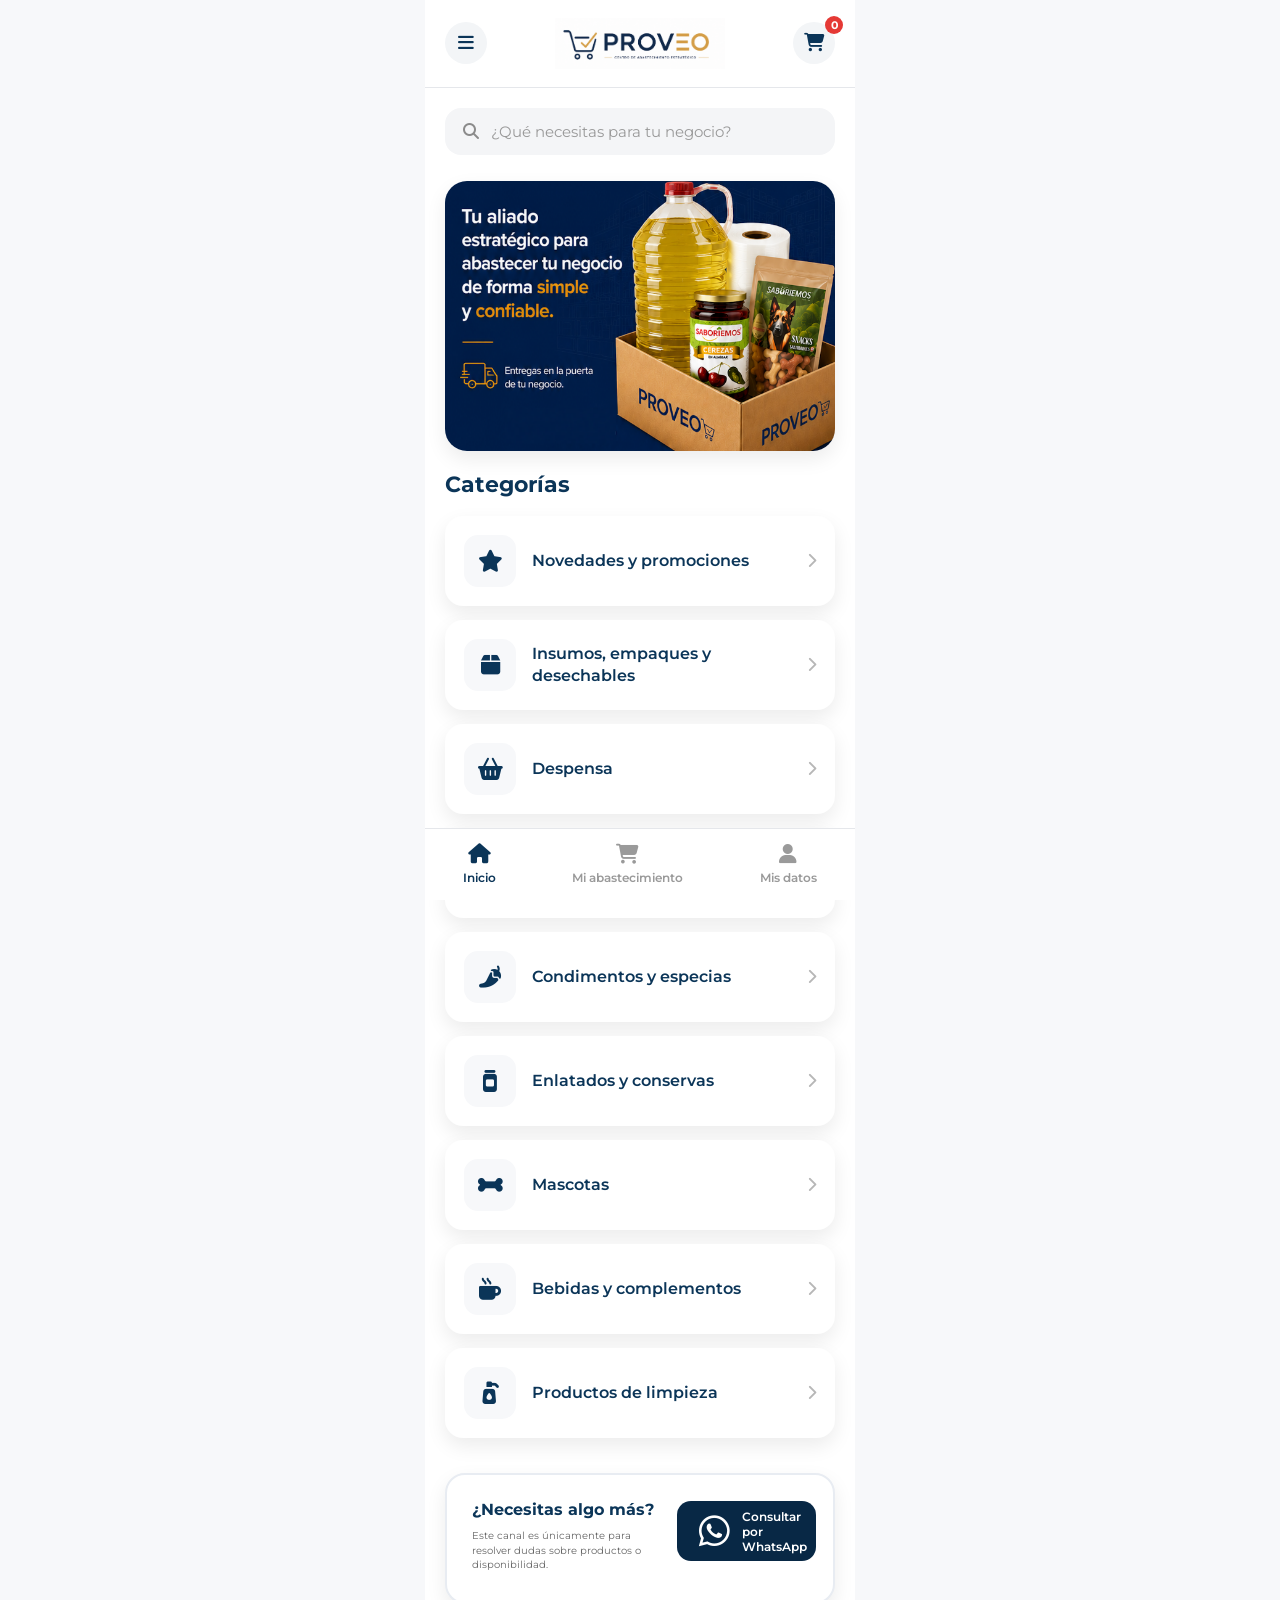
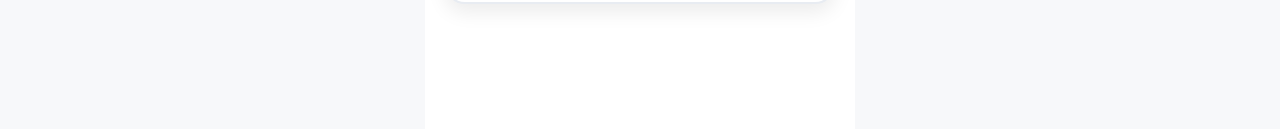
==== index.html @ aa6eebd0 "Update index.html" ====
<!DOCTYPE html>
<html lang="es">

<head>
    <meta charset="UTF-8" />
    <meta name="viewport" content="width=device-width, initial-scale=1.0, maximum-scale=1.0" />

    <title>Proveo | Centro de Abastecimiento Estratégico</title>

    <meta name="description"
        content="Proveo - Centro de Abastecimiento Estratégico para restaurantes, cafeterías, hoteles, panaderías y negocios." />

    <meta name="theme-color" content="#0B3558">

    <link rel="stylesheet" href="css/style.css">

    <!-- Google Fonts -->
    <link rel="preconnect" href="https://fonts.googleapis.com">
    <link rel="preconnect" href="https://fonts.gstatic.com" crossorigin>

    <link href="https://fonts.googleapis.com/css2?family=Montserrat:wght@400;500;600;700;800&display=swap"
        rel="stylesheet">

    <!-- Font Awesome -->
    <link rel="stylesheet"
        href="https://cdnjs.cloudflare.com/ajax/libs/font-awesome/6.6.0/css/all.min.css">

</head>

<body>

<div class="app">

    <!-- ========================= -->
    <!-- HEADER -->
    <!-- ========================= -->

    <header class="header">

        <div class="header-top">

            <button
    class="icon-button"
    id="menu-button"
    type="button">

    <i class="fa-solid fa-bars"></i>

</button>


            <img
                src="assets/logo/logo_proveo.png"
                alt="Proveo"
                class="logo">


            <a
    href="cart.html"
    class="icon-button cart-icon">

    <i class="fa-solid fa-cart-shopping"></i>

    <span
        id="cart-counter"
        class="cart-counter">

        0

    </span>

</a>

        </div>

    </header>



    <!-- ========================= -->
    <!-- BUSCADOR -->
    <!-- ========================= -->

    <section class="search-section">

        <div class="search-box">

            <i class="fa-solid fa-magnifying-glass"></i>

            <input
                type="text"
                placeholder="¿Qué necesitas para tu negocio?"
                id="searchInput">

        </div>

    </section>



    <!-- ========================= -->
    <!-- BANNER -->
    <!-- ========================= -->

    <section class="hero">

       <img
    src="assets/banner/main_banner_proveo.png"
    alt="main_banner_proveo">

    </section>



    <!-- ========================= -->
    <!-- MENSAJE -->
    <!-- ========================= -->

   


    <!-- ========================= -->
    <!-- CATEGORÍAS -->
    <!-- ========================= -->

    <section class="categories">

        <h2>

            Categorías

        </h2>

        <div class="categories-grid">
            <!-- CATEGORÍA -->

<a href="categoria.html?categoria=Novedades y promociones" class="category-card">

    <div class="category-icon">
        <i class="fa-solid fa-star"></i>
    </div>

    <span>Novedades y promociones</span>

    <i class="fa-solid fa-chevron-right"></i>

</a>


<a href="categoria.html?categoria=Insumos, empaques y desechables" class="category-card">

    <div class="category-icon">
        <i class="fa-solid fa-box"></i>
    </div>

    <span>Insumos, empaques y desechables</span>

    <i class="fa-solid fa-chevron-right"></i>

</a>


<a href="categoria.html?categoria=Despensa" class="category-card">

    <div class="category-icon">
        <i class="fa-solid fa-basket-shopping"></i>
    </div>

    <span>Despensa</span>

    <i class="fa-solid fa-chevron-right"></i>

</a>


<a href="categoria.html?categoria=Salsas" class="category-card">

    <div class="category-icon">
        <i class="fa-solid fa-bottle-droplet"></i>
    </div>

    <span>Salsas</span>

    <i class="fa-solid fa-chevron-right"></i>

</a>


<a href="categoria.html?categoria=Condimentos y especias" class="category-card">

    <div class="category-icon">
        <i class="fa-solid fa-pepper-hot"></i>
    </div>

    <span>Condimentos y especias</span>

    <i class="fa-solid fa-chevron-right"></i>

</a>


<a href="categoria.html?categoria=Enlatados y conservas" class="category-card">

    <div class="category-icon">
        <i class="fa-solid fa-jar"></i>
    </div>

    <span>Enlatados y conservas</span>

    <i class="fa-solid fa-chevron-right"></i>

</a>


<a href="categoria.html?categoria=Mascotas" class="category-card">

    <div class="category-icon">
        <i class="fa-solid fa-bone"></i>
    </div>

    <span>Mascotas</span>

    <i class="fa-solid fa-chevron-right"></i>

</a>


<a href="categoria.html?categoria=Bebidas y complementos" class="category-card">

    <div class="category-icon">
        <i class="fa-solid fa-mug-hot"></i>
    </div>

    <span>Bebidas y complementos</span>

    <i class="fa-solid fa-chevron-right"></i>

</a>


<a href="categoria.html?categoria=Productos de limpieza" class="category-card">

    <div class="category-icon">
        <i class="fa-solid fa-pump-soap"></i>
    </div>

    <span>Productos de limpieza</span>

    <i class="fa-solid fa-chevron-right"></i>

</a>

</div>

</section>


  <!-- ========================= -->
<!-- CONTACTO WHATSAPP -->
<!-- ========================= -->

<section class="support">

    <div class="support-card">

        <div class="support-left">

            <div class="support-text">

                <h3>¿Necesitas algo más?</h3>

                <p>Este canal es únicamente para resolver dudas sobre productos o disponibilidad.</p>

            </div>

        </div>

        <div class="support-right">

           <a
    href="https://wa.me/573012754358"
    target="_blank"
    class="support-button">

    <i class="fa-brands fa-whatsapp"></i>

    Consultar por WhatsApp

</a>

            <p class="support-note">

            </p>

        </div>

    </div>

</section>



    <!-- ========================= -->
    <!-- MENÚ INFERIOR -->
    <!-- ========================= -->

    <nav class="bottom-nav">

        <a href="index.html" class="active">

            <i class="fa-solid fa-house"></i>

            <span>Inicio</span>

        </a>


        <a href="cart.html">

            <i class="fa-solid fa-cart-shopping"></i>

            <span>Mi abastecimiento</span>

        </a>


        <a href="account.html">

            <i class="fa-solid fa-user"></i>

            <span>Mis datos</span>

        </a>

    </nav>



</div>

<script src="js/storage.js"></script>
<script src="js/header.js"></script>
<script src="js/catalogo.js"></script>

</body>

</html>
---- css/style.css ----
/* =======================================================
   PROVEO
   Portal de Abastecimiento Estratégico
   style.css
======================================================= */


/* ==========================
   VARIABLES
========================== */

:root{

    --primary:#0B3558;
    --secondary:#D4AF37;
    --background:#F7F8FA;
    --white:#FFFFFF;
    --text:#222222;
    --text-light:#666666;
    --border:#E5E7EB;

    --radius:18px;

    --shadow:0 8px 20px rgba(0,0,0,.08);

}


/* ==========================
   RESET
========================== */

*{

    margin:0;
    padding:0;
    box-sizing:border-box;

}


html{

    scroll-behavior:smooth;

}


body{

    background:var(--background);

    font-family:'Montserrat',sans-serif;

    color:var(--text);

}


/* ==========================
   CONTENEDOR PRINCIPAL
========================== */

.app{

    max-width:430px;

    margin:auto;

    min-height:100vh;

    background:var(--white);

    position:relative;

    padding-bottom:95px;

}


/* ==========================
   LINKS
========================== */

a{

    text-decoration:none;

    color:inherit;

}


/* ==========================
   BOTONES
========================== */

button{

    border:none;

    background:none;

    cursor:pointer;

    font-family:inherit;

}


/* ==========================
   IMÁGENES
========================== */

img{

    width:100%;

    display:block;

}


/* ==========================
   TITULOS
========================== */

h1{

    font-size:28px;

    font-weight:700;

    line-height:1.25;

    color:var(--primary);

}


h2{

    font-size:22px;

    font-weight:700;

    color:var(--primary);

}


p{

    line-height:1.6;

    color:var(--text-light);

}


/* ==========================
   ESPACIADOS
========================== */

section{

    padding-left:20px;

    padding-right:20px;

}

/* =======================================================
   HEADER
======================================================= */

.header{

    background:var(--white);

    position:sticky;

    top:0;

    z-index:999;

    padding-top:18px;

    padding-bottom:18px;

    border-bottom:1px solid var(--border);

}


.header-top{

    display:flex;

    align-items:center;

    justify-content:space-between;

    gap:15px;

    padding:0 20px;

}


.logo{

    width:170px;

    object-fit:contain;

}


.icon-button{

    width:42px;

    height:42px;

    border-radius:50%;

    background:#F3F5F7;

    display:flex;

    align-items:center;

    justify-content:center;

    transition:.25s;

}


.icon-button:hover{

    background:#EAECEF;

}


.icon-button i{

    font-size:18px;

    color:var(--primary);

}

/* ==========================
   CONTADOR DEL CARRITO
========================== */

.cart-icon{

    position: relative;

    display: flex;

    align-items: center;

    justify-content: center;

    text-decoration: none;

    color: inherit;

}

.cart-counter{

    position: absolute;

    top: -6px;

    right: -8px;

    min-width: 18px;

    height: 18px;

    padding: 0 5px;

    border-radius: 999px;

    background: #e53935;

    color: white;

    font-size: 11px;

    font-weight: 700;

    display: flex;

    align-items: center;

    justify-content: center;

    line-height: 18px;

}

/* =======================================================
   BUSCADOR
======================================================= */

.search-section{

    padding-top:20px;

    padding-bottom:18px;

}


.search-box{

    background:#F4F5F7;

    border-radius:16px;

    display:flex;

    align-items:center;

    padding:14px 18px;

    gap:12px;

}


.search-box i{

    color:#8B8B8B;

    font-size:16px;

}


.search-box input{

    flex:1;

    border:none;

    background:none;

    outline:none;

    font-size:15px;

    color:var(--text);

    font-family:inherit;

}


.search-box input::placeholder{

    color:#999;

}
/* =======================================================
   BANNER
======================================================= */

.hero{

    padding-top:8px;
    padding-bottom:10px;

}

.hero img{

    width:100%;
    border-radius:22px;
    overflow:hidden;
    box-shadow:var(--shadow);

}


/* =======================================================
   BIENVENIDA
======================================================= */

.welcome{

    padding-top:18px;
    padding-bottom:28px;

}

.welcome h1{

    font-size:26px;
    font-weight:700;
    line-height:1.25;
    color:var(--primary);
    margin-bottom:12px;

}

.welcome p{

    font-size:15px;
    color:var(--text-light);
    line-height:1.6;

}
/* =======================================================
   CATEGORÍAS
======================================================= */

.categories{

    padding-top:10px;
    padding-bottom:35px;

}

.categories h2{

    margin-bottom:18px;

}

.categories-grid{

    display:flex;
    flex-direction:column;
    gap:14px;

}

.category-card{

    background:var(--white);

    border-radius:18px;

    box-shadow:var(--shadow);

    padding:18px;

    display:flex;

    align-items:center;

    gap:16px;

    transition:.25s;

    border:1px solid transparent;

}

.category-card:hover{

    transform:translateY(-2px);

    border-color:var(--secondary);

}

.category-card:active{

    transform:scale(.98);

}

.category-icon{

    width:52px;

    height:52px;

    border-radius:14px;

    background:#F7F8FA;

    display:flex;

    justify-content:center;

    align-items:center;

    flex-shrink:0;

}

.category-icon i{

    color:var(--primary);

    font-size:22px;

}

.category-card span{

    flex:1;

    font-size:16px;

    font-weight:600;

    color:var(--primary);

    line-height:1.35;

}

.category-card .fa-chevron-right{

    color:#B7B7B7;

    font-size:15px;

}
/* =======================================================
   CONTACTO WHATSAPP
======================================================= */

.support{

    padding-bottom:30px;

}

.support-card{

    background:#FFFFFF;

    border:2px solid #E8ECF2;

    border-radius:20px;

    padding:25px;

    display:grid;

    grid-template-columns:55% 45%;

    gap:20px;

    align-items:center;

    box-shadow:var(--shadow);

}

.support-left{

    display:flex;

    align-items:center;

}

.support-text h3{

    margin:0 0 10px 0;

    font-size:16px;

    font-weight:700;

    color:var(--primary);

    line-height:1.2;

}

.support-text p{

    margin:4px 0;

    font-size:10px;

    color:var(--text-light);

    line-height:1.45;

}

.support-right{

    display:flex;

    flex-direction:column;

    justify-content:center;

    gap:14px;

    margin-right:12px;

}

.support-button{

    background:#082845;

    color:#FFFFFF;

    height:60px;

    border-radius:14px;

    display:flex;

    align-items:center;

    justify-content:flex-start;

    padding:0 22px;

    gap:12px;

    font-size:12px;

    font-weight:600;

    transition:.25s;

}

.support-button:hover{

    background:#0B3558;

}

.support-button i{

    font-size:35px;

    flex-shrink:0;

}

.support-button:hover{

    background:#0B3558;

}

.support-note{

    font-size:14px;

    color:var(--text-light);

    line-height:1.45;

}

@media(max-width:768px){

    .support-card{

        grid-template-columns:1fr;

        gap:18px;

    }

}



/* =======================================================
   BOTÓN WHATSAPP
======================================================= */

.floating-whatsapp{

    position:fixed;

    right:20px;

    bottom:95px;

    width:60px;

    height:60px;

    border-radius:50%;

    background:#25D366;

    color:white;

    display:flex;

    justify-content:center;

    align-items:center;

    font-size:30px;

    box-shadow:0 10px 25px rgba(0,0,0,.20);

    z-index:999;

    transition:.25s;

}

.floating-whatsapp:hover{

    transform:scale(1.08);

}



/* =======================================================
   MENÚ INFERIOR
======================================================= */

.bottom-nav{

    position:fixed;

    bottom:0;

    left:50%;

    transform:translateX(-50%);

    width:100%;

    max-width:430px;

    height:72px;

    background:var(--white);

    border-top:1px solid var(--border);

    display:flex;

    justify-content:space-around;

    align-items:center;

    z-index:1000;

}

.bottom-nav a{

    display:flex;

    flex-direction:column;

    align-items:center;

    gap:6px;

    color:#9A9A9A;

    font-size:12px;

    font-weight:600;

}

.bottom-nav a i{

    font-size:20px;

}

.bottom-nav a.active{

    color:var(--primary);

}



/* =======================================================
   RESPONSIVE
======================================================= */

@media (max-width:430px){

    .app{

        width:100%;

    }

}
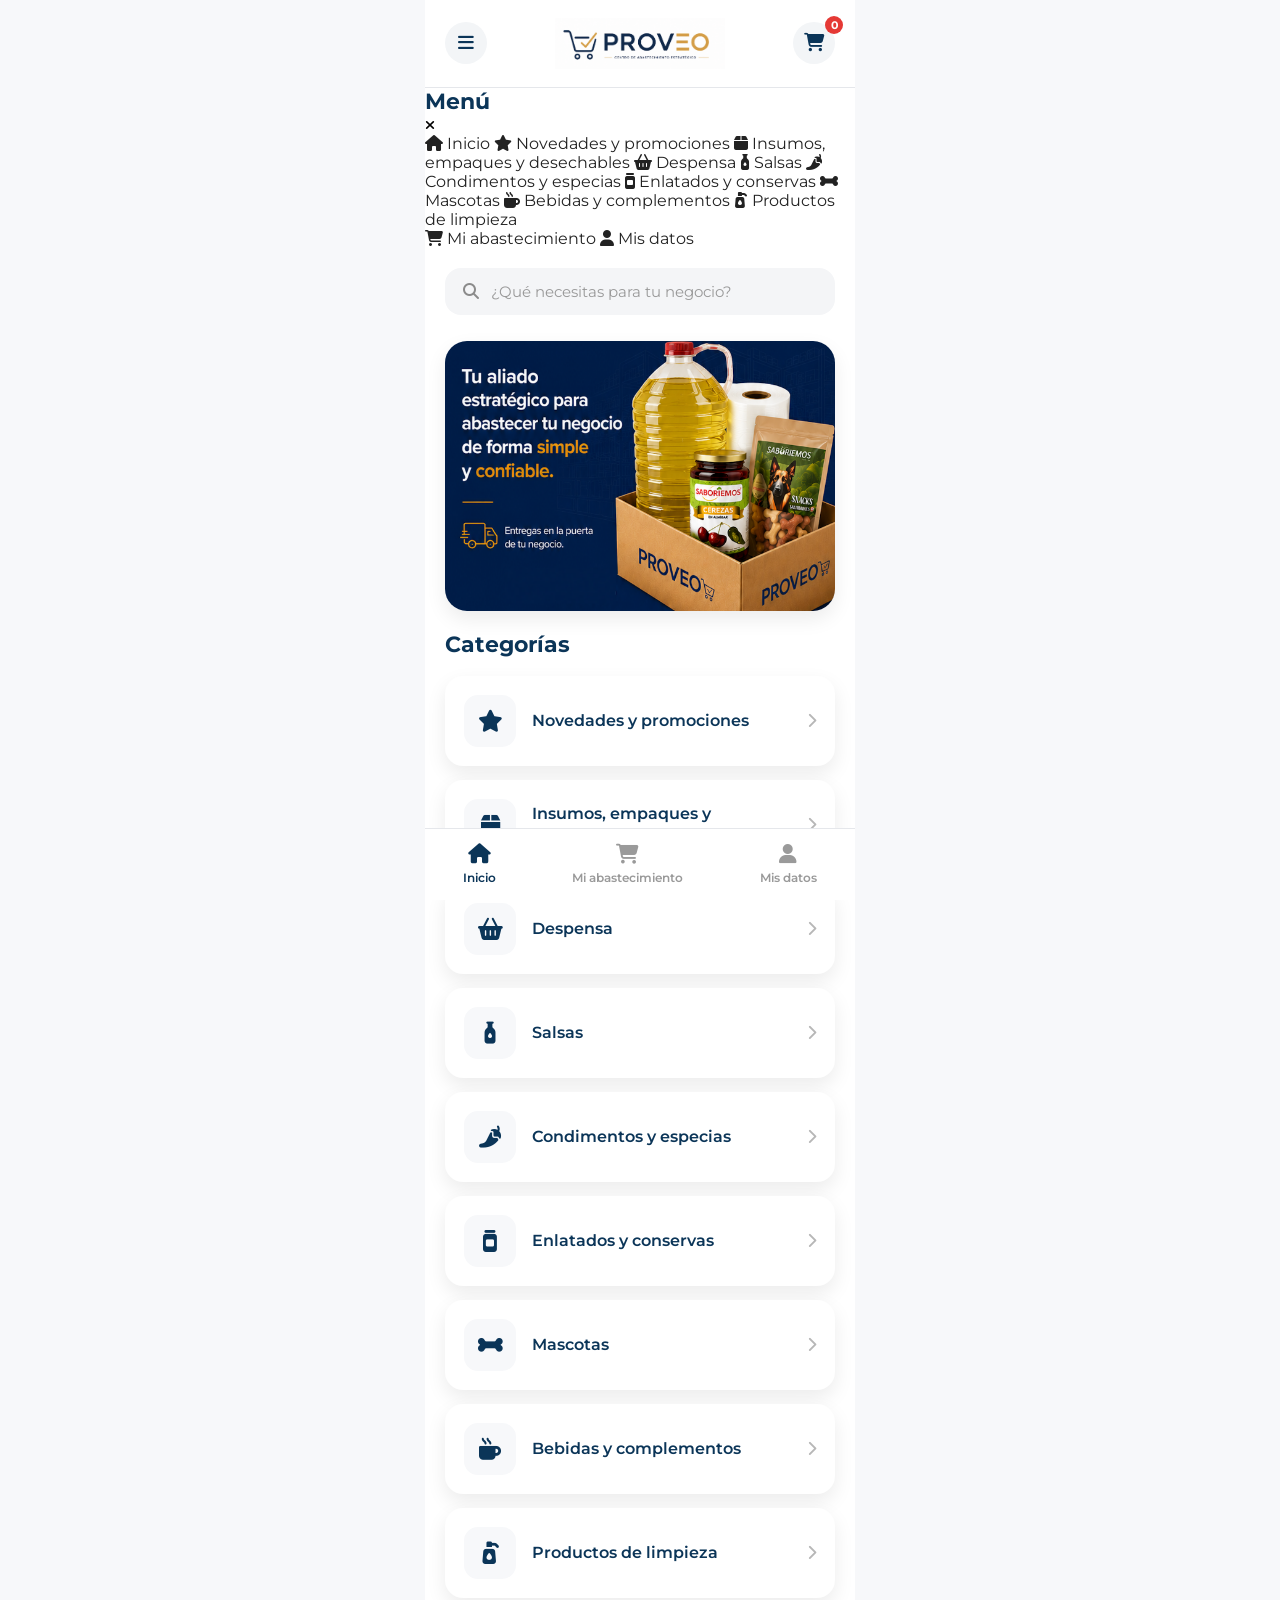
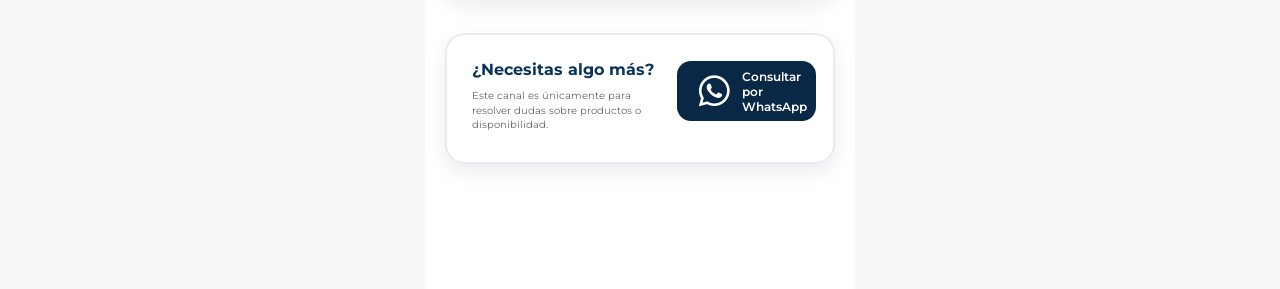
==== commit 0dbfe683: "Update index.html" ====
--- a/index.html
+++ b/index.html
@@ -76,6 +76,180 @@
     </header>
 
 
+    <!-- ========================= -->
+<!-- MENÚ HAMBURGUESA -->
+<!-- ========================= -->
+
+<div
+    class="side-menu"
+    id="side-menu">
+
+    <div class="side-menu-header">
+
+        <h2>
+            Menú
+        </h2>
+
+        <button
+            class="menu-close"
+            id="menu-close"
+            type="button">
+
+            <i class="fa-solid fa-xmark"></i>
+
+        </button>
+
+    </div>
+
+
+    <nav class="side-menu-nav">
+
+        <a href="index.html">
+
+            <i class="fa-solid fa-house"></i>
+
+            <span>
+                Inicio
+            </span>
+
+        </a>
+
+
+        <a href="categoria.html?categoria=Novedades%20y%20promociones">
+
+            <i class="fa-solid fa-star"></i>
+
+            <span>
+                Novedades y promociones
+            </span>
+
+        </a>
+
+
+        <a href="categoria.html?categoria=Insumos%2C%20empaques%20y%20desechables">
+
+            <i class="fa-solid fa-box"></i>
+
+            <span>
+                Insumos, empaques y desechables
+            </span>
+
+        </a>
+
+
+        <a href="categoria.html?categoria=Despensa">
+
+            <i class="fa-solid fa-basket-shopping"></i>
+
+            <span>
+                Despensa
+            </span>
+
+        </a>
+
+
+        <a href="categoria.html?categoria=Salsas">
+
+            <i class="fa-solid fa-bottle-droplet"></i>
+
+            <span>
+                Salsas
+            </span>
+
+        </a>
+
+
+        <a href="categoria.html?categoria=Condimentos%20y%20especias">
+
+            <i class="fa-solid fa-pepper-hot"></i>
+
+            <span>
+                Condimentos y especias
+            </span>
+
+        </a>
+
+
+        <a href="categoria.html?categoria=Enlatados%20y%20conservas">
+
+            <i class="fa-solid fa-jar"></i>
+
+            <span>
+                Enlatados y conservas
+            </span>
+
+        </a>
+
+
+        <a href="categoria.html?categoria=Mascotas">
+
+            <i class="fa-solid fa-bone"></i>
+
+            <span>
+                Mascotas
+            </span>
+
+        </a>
+
+
+        <a href="categoria.html?categoria=Bebidas%20y%20complementos">
+
+            <i class="fa-solid fa-mug-hot"></i>
+
+            <span>
+                Bebidas y complementos
+            </span>
+
+        </a>
+
+
+        <a href="categoria.html?categoria=Productos%20de%20limpieza">
+
+            <i class="fa-solid fa-pump-soap"></i>
+
+            <span>
+                Productos de limpieza
+            </span>
+
+        </a>
+
+
+        <div class="side-menu-divider"></div>
+
+
+        <a href="cart.html">
+
+            <i class="fa-solid fa-cart-shopping"></i>
+
+            <span>
+                Mi abastecimiento
+            </span>
+
+        </a>
+
+
+        <a href="account.html">
+
+            <i class="fa-solid fa-user"></i>
+
+            <span>
+                Mis datos
+            </span>
+
+        </a>
+
+    </nav>
+
+</div>
+
+
+<!-- FONDO DEL MENÚ -->
+
+<div
+    class="menu-overlay"
+    id="menu-overlay">
+</div>
+
 
     <!-- ========================= -->
     <!-- BUSCADOR -->
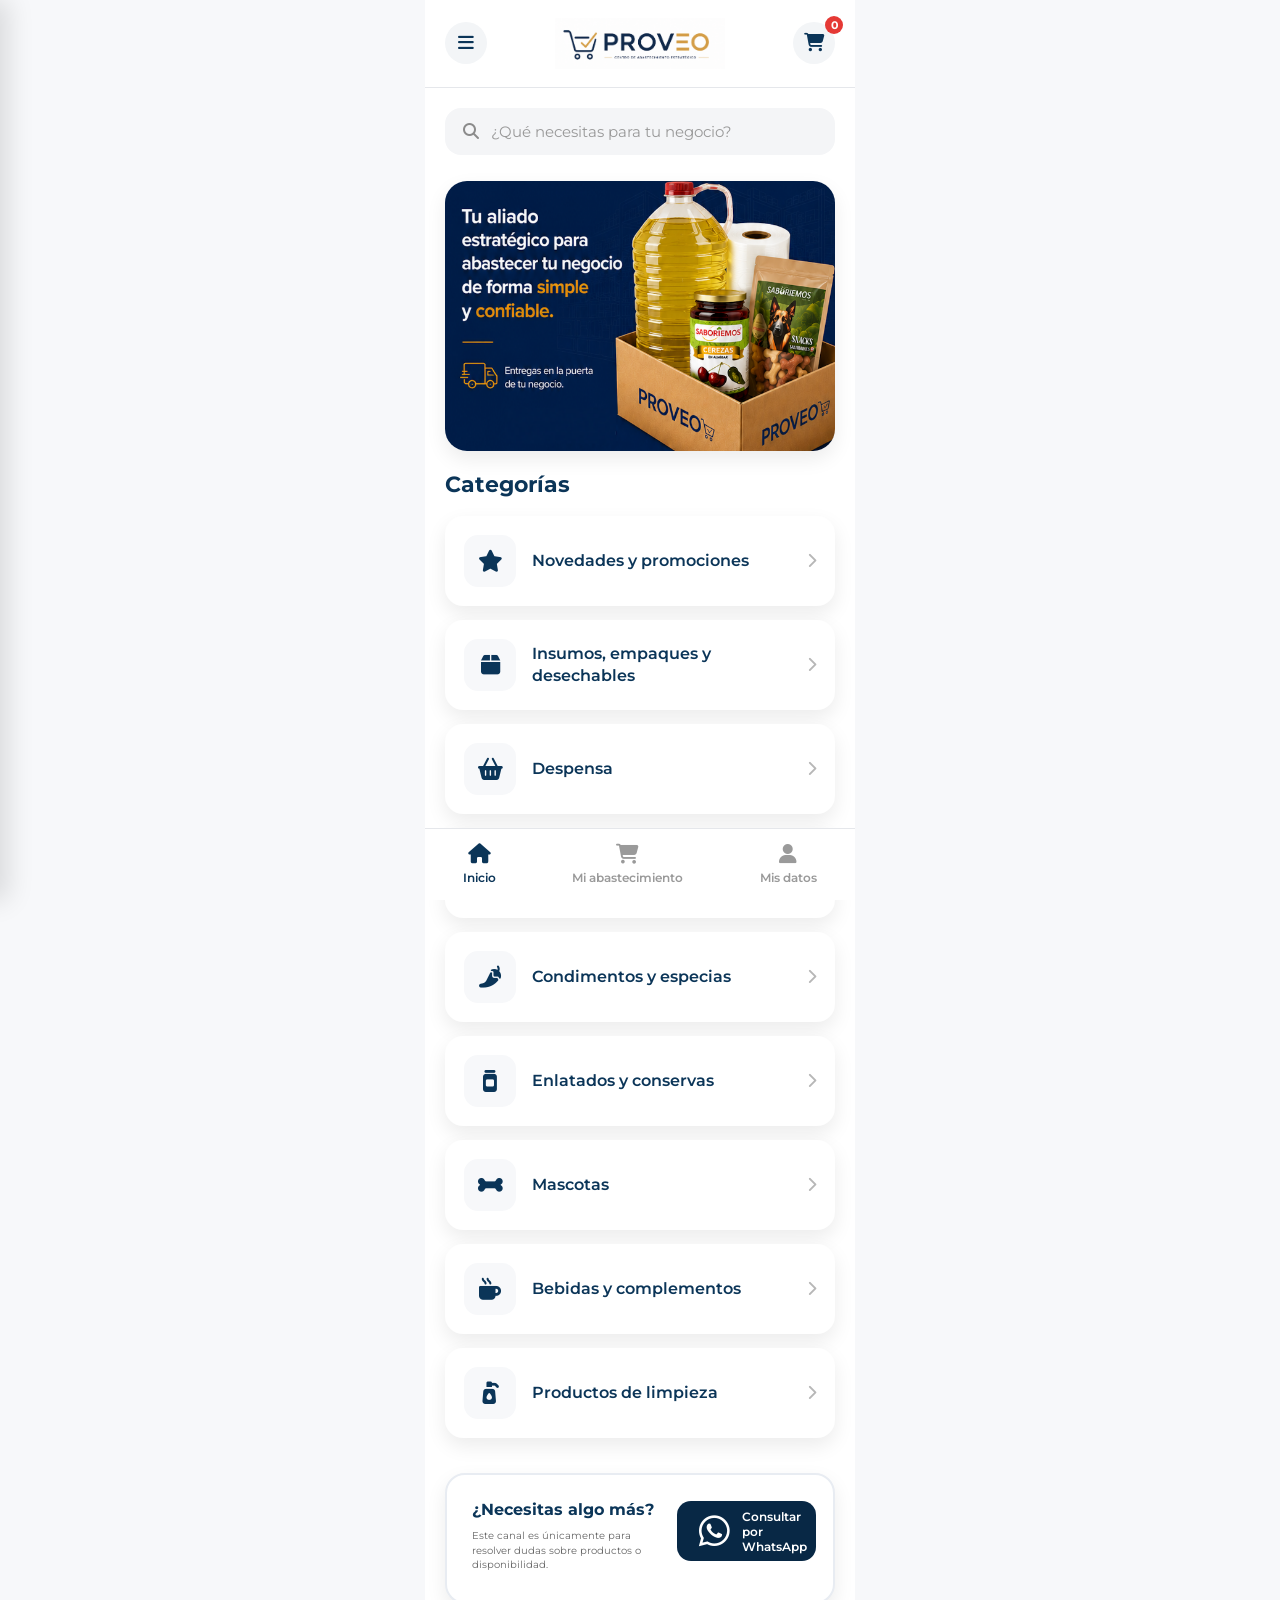
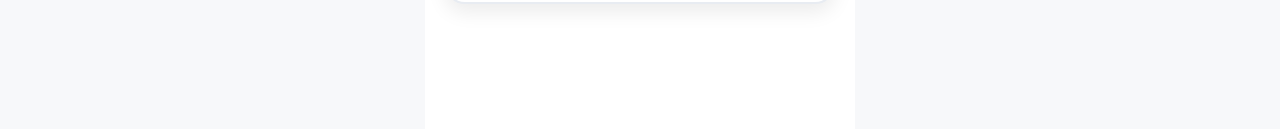
==== commit 252954f9: "Update index.html" ====
--- a/index.html
+++ b/index.html
@@ -5,7 +5,6 @@
     <meta charset="UTF-8" />
     <meta name="viewport" content="width=device-width, initial-scale=1.0, maximum-scale=1.0" />
 
-    <title>Proveo | Centro de Abastecimiento Estratégico</title>
 
     <meta name="description"
         content="Proveo - Centro de Abastecimiento Estratégico para restaurantes, cafeterías, hoteles, panaderías y negocios." />
@@ -252,23 +251,31 @@
 
 
     <!-- ========================= -->
-    <!-- BUSCADOR -->
-    <!-- ========================= -->
-
-    <section class="search-section">
-
-        <div class="search-box">
-
-            <i class="fa-solid fa-magnifying-glass"></i>
-
-            <input
-                type="text"
-                placeholder="¿Qué necesitas para tu negocio?"
-                id="searchInput">
-
-        </div>
-
-    </section>
+<!-- BUSCADOR -->
+<!-- ========================= -->
+
+<section class="search-section">
+
+    <div class="search-box">
+
+        <i class="fa-solid fa-magnifying-glass"></i>
+
+        <input
+            type="text"
+            placeholder="¿Qué necesitas para tu negocio?"
+            id="searchInput"
+            autocomplete="off">
+
+    </div>
+
+
+    <div
+        id="search-results"
+        class="search-results">
+
+    </div>
+
+</section>
 
 
 
--- a/css/style.css
+++ b/css/style.css
@@ -806,3 +806,217 @@
     }
 
 }
+
+/* =======================================================
+   MENÚ HAMBURGUESA
+======================================================= */
+
+.side-menu{
+
+    position:fixed;
+
+    top:0;
+
+    left:0;
+
+    width:300px;
+
+    max-width:85%;
+
+    height:100vh;
+
+    background:#FFFFFF;
+
+    z-index:1000;
+
+    transform:translateX(-100%);
+
+    transition:transform .3s ease;
+
+    box-shadow:8px 0 25px rgba(0,0,0,.12);
+
+    overflow-y:auto;
+
+}
+
+
+/* =======================================================
+   MENÚ ABIERTO
+======================================================= */
+
+.side-menu.active{
+
+    transform:translateX(0);
+
+}
+
+
+/* =======================================================
+   CABECERA DEL MENÚ
+======================================================= */
+
+.side-menu-header{
+
+    display:flex;
+
+    align-items:center;
+
+    justify-content:space-between;
+
+    padding:22px 20px;
+
+    border-bottom:1px solid #E8ECF2;
+
+}
+
+.side-menu-header h2{
+
+    margin:0;
+
+    font-size:20px;
+
+    color:var(--primary);
+
+}
+
+.menu-close{
+
+    width:40px;
+
+    height:40px;
+
+    border:none;
+
+    border-radius:10px;
+
+    background:#F4F6F8;
+
+    color:var(--primary);
+
+    font-size:18px;
+
+    cursor:pointer;
+
+}
+
+
+/* =======================================================
+   ENLACES
+======================================================= */
+
+.side-menu-nav{
+
+    display:flex;
+
+    flex-direction:column;
+
+    padding:10px 12px 30px;
+
+}
+
+.side-menu-nav a{
+
+    display:flex;
+
+    align-items:center;
+
+    gap:14px;
+
+    padding:14px 12px;
+
+    border-radius:10px;
+
+    color:#333333;
+
+    text-decoration:none;
+
+    font-size:14px;
+
+    font-weight:500;
+
+    transition:.2s;
+
+}
+
+.side-menu-nav a:hover{
+
+    background:#F4F6F8;
+
+    color:var(--primary);
+
+}
+
+.side-menu-nav a i{
+
+    width:22px;
+
+    text-align:center;
+
+    color:var(--primary);
+
+    font-size:16px;
+
+}
+
+.side-menu-nav a span{
+
+    flex:1;
+
+}
+
+
+/* =======================================================
+   SEPARADOR
+======================================================= */
+
+.side-menu-divider{
+
+    height:1px;
+
+    background:#E8ECF2;
+
+    margin:10px 12px;
+
+}
+
+
+/* =======================================================
+   FONDO OSCURO
+======================================================= */
+
+.menu-overlay{
+
+    position:fixed;
+
+    inset:0;
+
+    background:rgba(0,0,0,.4);
+
+    z-index:999;
+
+    opacity:0;
+
+    visibility:hidden;
+
+    transition:.3s;
+
+}
+
+.menu-overlay.active{
+
+    opacity:1;
+
+    visibility:visible;
+
+}
+
+
+/* =======================================================
+   EVITAR SCROLL CON MENÚ ABIERTO
+======================================================= */
+
+body.menu-open{
+
+    overflow:hidden;
+
+}
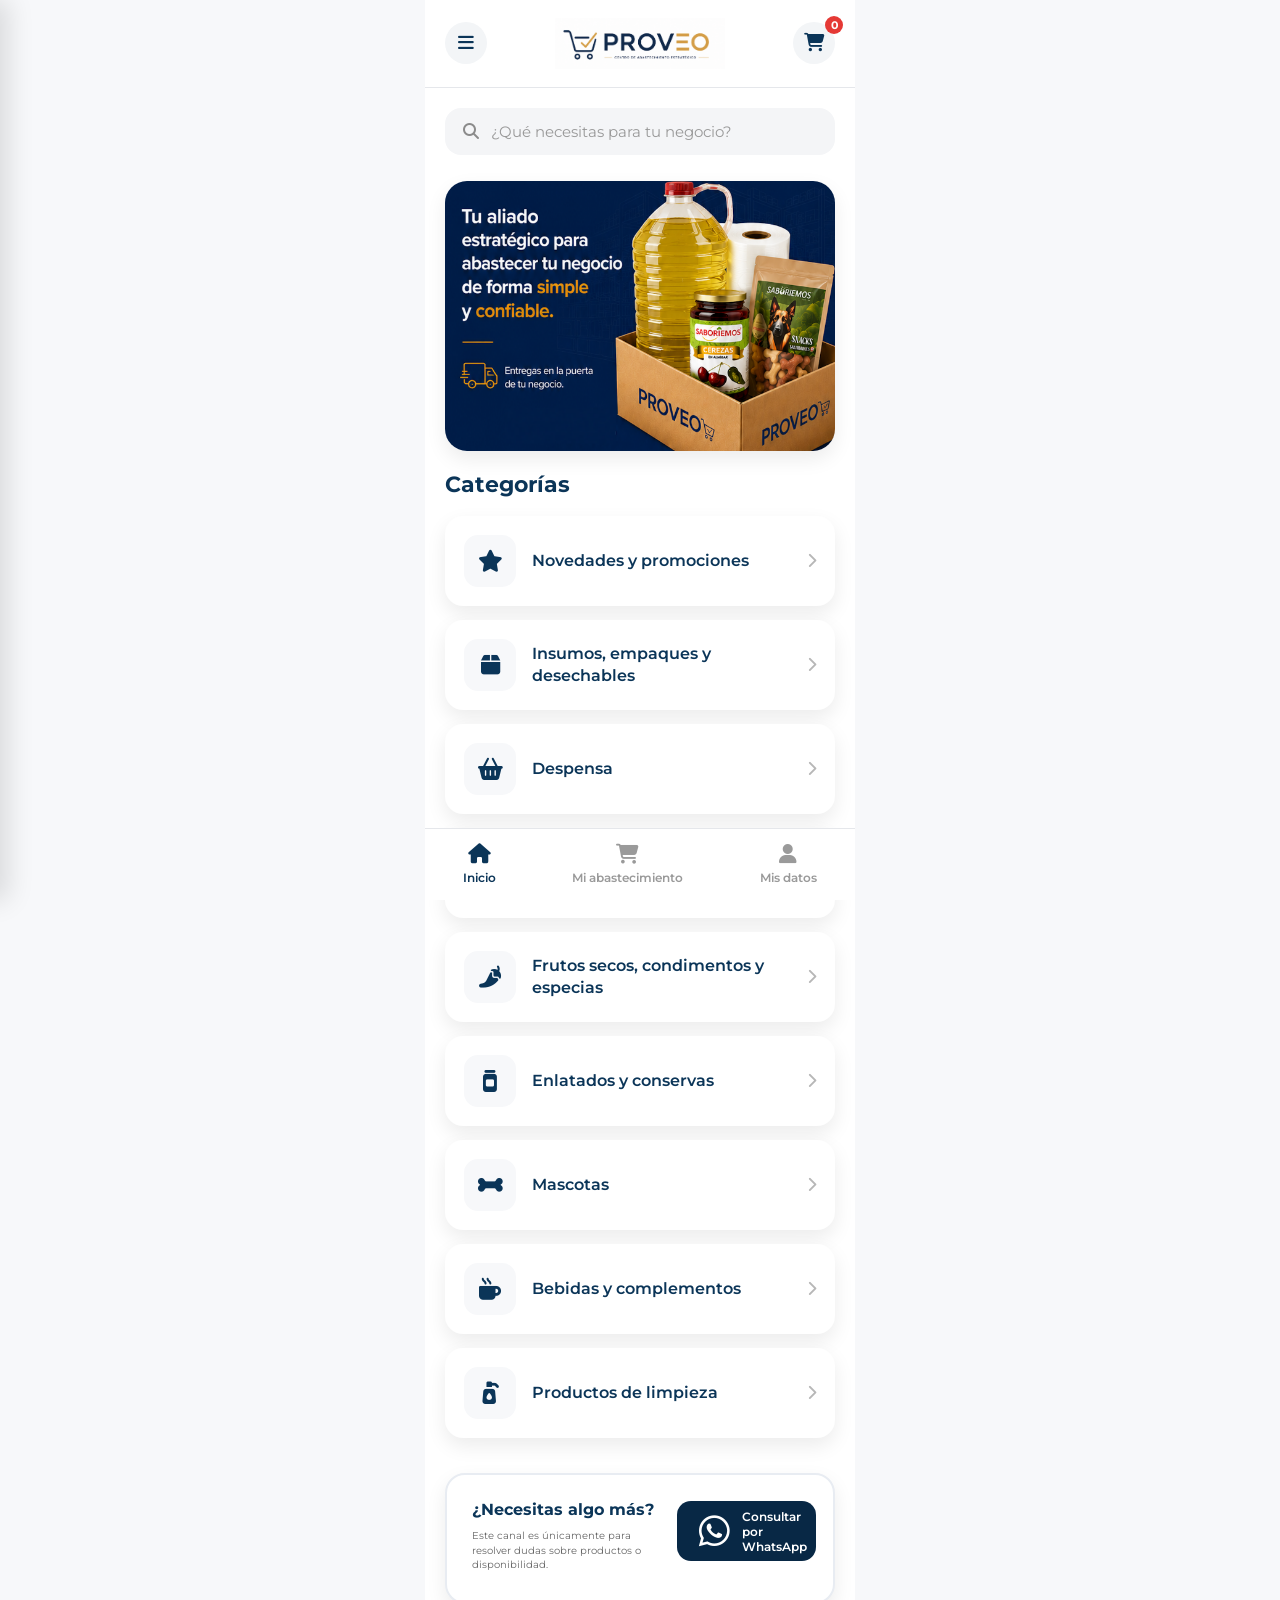
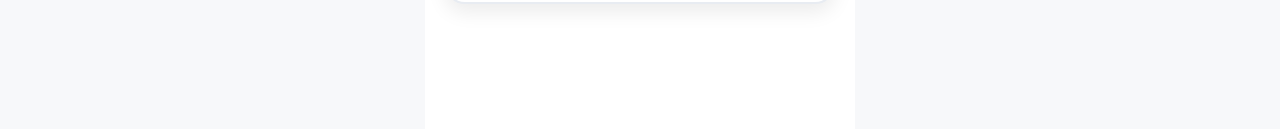
==== commit eb4ab914: "Update index.html" ====
--- a/index.html
+++ b/index.html
@@ -163,7 +163,7 @@
             <i class="fa-solid fa-pepper-hot"></i>
 
             <span>
-                Condimentos y especias
+                Frutos secos, condimentos y especias
             </span>
 
         </a>
@@ -367,13 +367,13 @@
 </a>
 
 
-<a href="categoria.html?categoria=Condimentos y especias" class="category-card">
+<a href="categoria.html?categoria=Frutos secos, condimentos y especias" class="category-card">
 
     <div class="category-icon">
         <i class="fa-solid fa-pepper-hot"></i>
     </div>
 
-    <span>Condimentos y especias</span>
+    <span>Frutos secos, condimentos y especias</span>
 
     <i class="fa-solid fa-chevron-right"></i>
 
@@ -459,7 +459,7 @@
         <div class="support-right">
 
            <a
-    href="https://wa.me/573012754358"
+    href="https://wa.me/573239445016"
     target="_blank"
     class="support-button">
 
@@ -522,6 +522,8 @@
 <script src="js/storage.js"></script>
 <script src="js/header.js"></script>
 <script src="js/catalogo.js"></script>
+<script src="js/cart.js"></script>
+<script src="js/buscador.js"></script>
 
 </body>
 
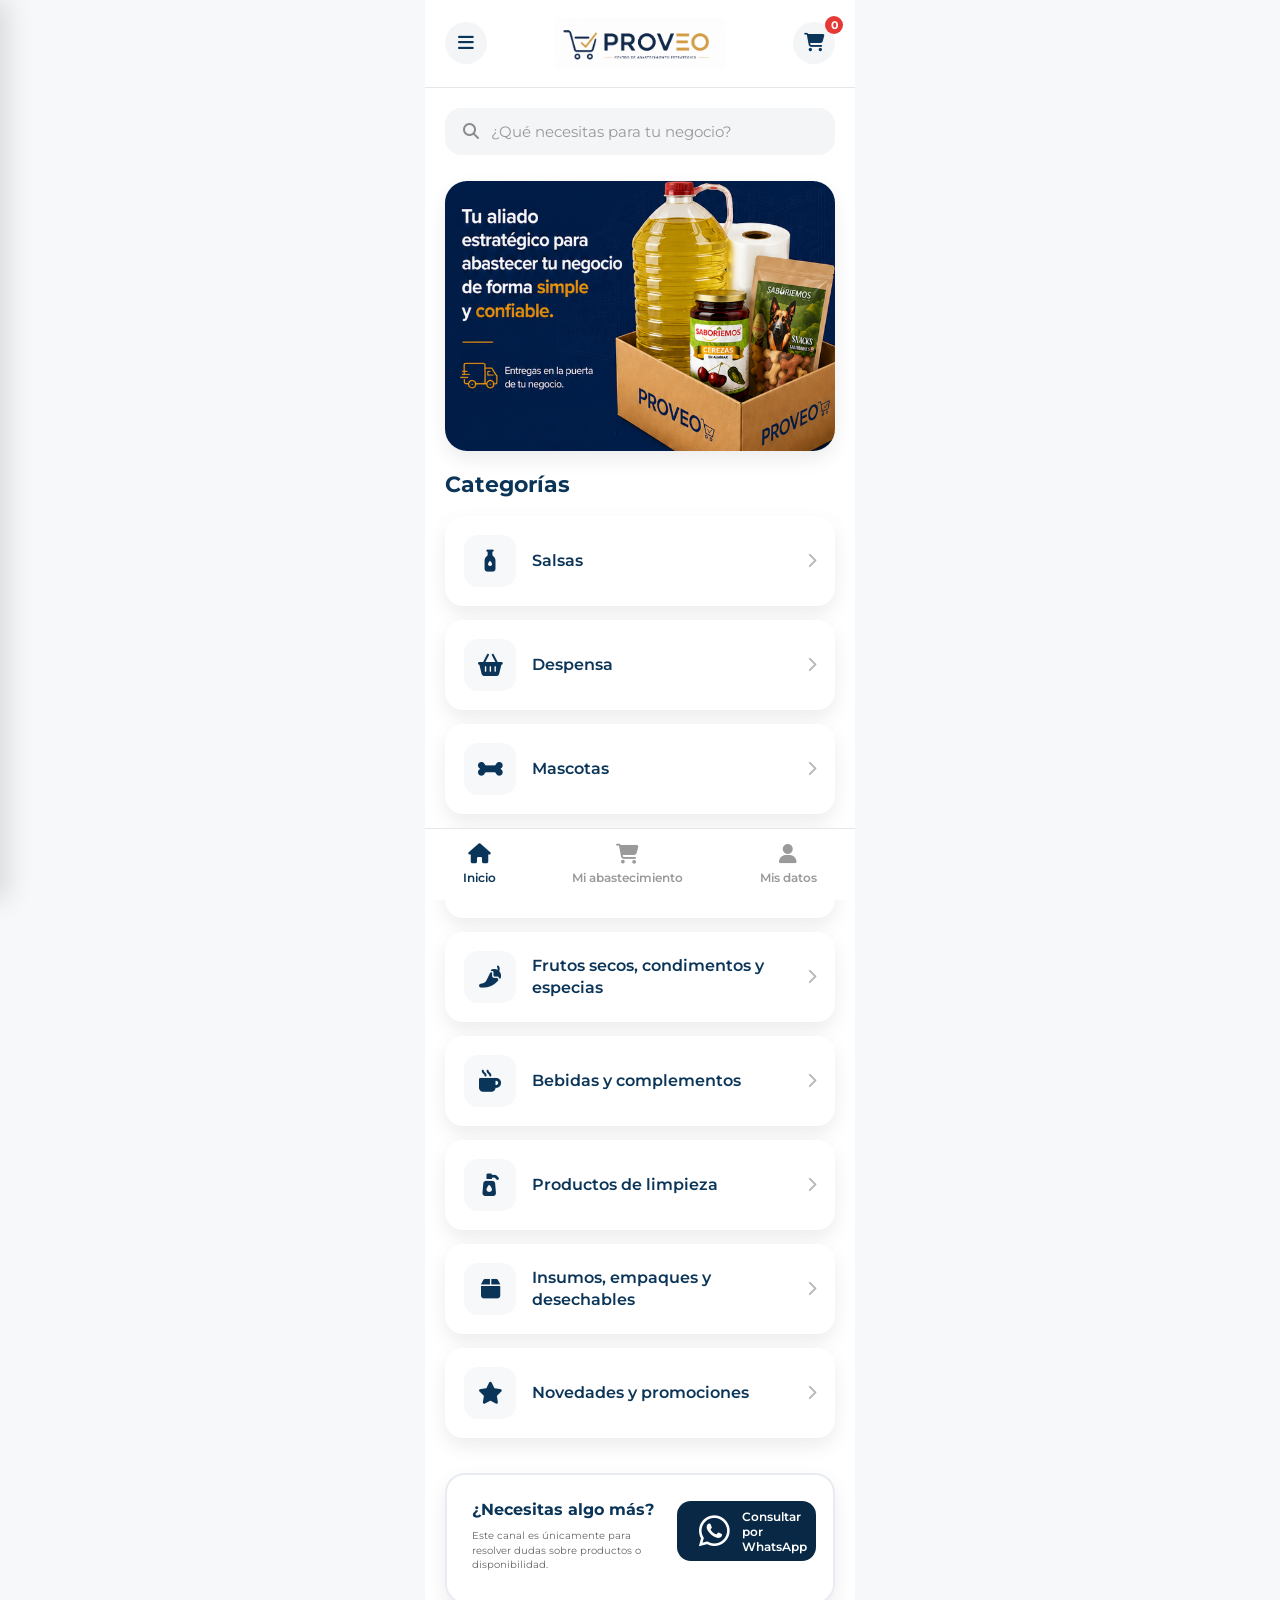
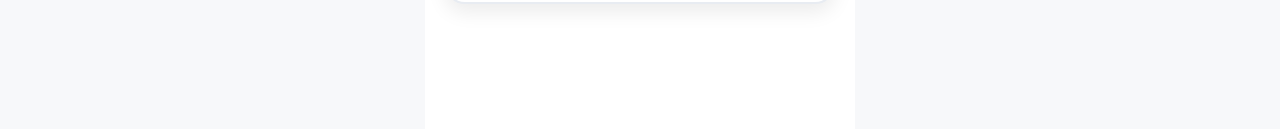
==== commit 31301702: "Update index.html" ====
--- a/index.html
+++ b/index.html
@@ -2,34 +2,54 @@
 <html lang="es">
 
 <head>
-    <meta charset="UTF-8" />
-    <meta name="viewport" content="width=device-width, initial-scale=1.0, maximum-scale=1.0" />
-
-
-    <meta name="description"
-        content="Proveo - Centro de Abastecimiento Estratégico para restaurantes, cafeterías, hoteles, panaderías y negocios." />
-
-    <meta name="theme-color" content="#0B3558">
-
-    <link rel="stylesheet" href="css/style.css">
+
+    <meta charset="UTF-8">
+
+    <meta
+        name="viewport"
+        content="width=device-width, initial-scale=1.0, maximum-scale=1.0">
+
+    <meta
+        name="description"
+        content="Proveo - Centro de Abastecimiento Estratégico para restaurantes, cafeterías, hoteles, panaderías y negocios.">
+
+    <meta
+        name="theme-color"
+        content="#0B3558">
+
+    <link
+        rel="stylesheet"
+        href="css/style.css">
 
     <!-- Google Fonts -->
-    <link rel="preconnect" href="https://fonts.googleapis.com">
-    <link rel="preconnect" href="https://fonts.gstatic.com" crossorigin>
-
-    <link href="https://fonts.googleapis.com/css2?family=Montserrat:wght@400;500;600;700;800&display=swap"
+
+    <link
+        rel="preconnect"
+        href="https://fonts.googleapis.com">
+
+    <link
+        rel="preconnect"
+        href="https://fonts.gstatic.com"
+        crossorigin>
+
+    <link
+        href="https://fonts.googleapis.com/css2?family=Montserrat:wght@400;500;600;700;800&display=swap"
         rel="stylesheet">
 
     <!-- Font Awesome -->
-    <link rel="stylesheet"
+
+    <link
+        rel="stylesheet"
         href="https://cdnjs.cloudflare.com/ajax/libs/font-awesome/6.6.0/css/all.min.css">
 
 </head>
 
+
 <body>
 
 <div class="app">
 
+
     <!-- ========================= -->
     <!-- HEADER -->
     <!-- ========================= -->
@@ -39,13 +59,13 @@
         <div class="header-top">
 
             <button
-    class="icon-button"
-    id="menu-button"
-    type="button">
-
-    <i class="fa-solid fa-bars"></i>
-
-</button>
+                class="icon-button"
+                id="menu-button"
+                type="button">
+
+                <i class="fa-solid fa-bars"></i>
+
+            </button>
 
 
             <img
@@ -55,20 +75,20 @@
 
 
             <a
-    href="cart.html"
-    class="icon-button cart-icon">
-
-    <i class="fa-solid fa-cart-shopping"></i>
-
-    <span
-        id="cart-counter"
-        class="cart-counter">
-
-        0
-
-    </span>
-
-</a>
+                href="cart.html"
+                class="icon-button cart-icon">
+
+                <i class="fa-solid fa-cart-shopping"></i>
+
+                <span
+                    id="cart-counter"
+                    class="cart-counter">
+
+                    0
+
+                </span>
+
+            </a>
 
         </div>
 
@@ -76,34 +96,524 @@
 
 
     <!-- ========================= -->
-<!-- MENÚ HAMBURGUESA -->
-<!-- ========================= -->
-
-<div
-    class="side-menu"
-    id="side-menu">
-
-    <div class="side-menu-header">
+    <!-- MENÚ HAMBURGUESA -->
+    <!-- ========================= -->
+
+    <div
+        class="side-menu"
+        id="side-menu">
+
+        <div class="side-menu-header">
+
+            <h2>
+                Menú
+            </h2>
+
+            <button
+                class="menu-close"
+                id="menu-close"
+                type="button">
+
+                <i class="fa-solid fa-xmark"></i>
+
+            </button>
+
+        </div>
+
+
+        <nav class="side-menu-nav">
+
+
+            <!-- INICIO -->
+
+            <a href="index.html">
+
+                <i class="fa-solid fa-house"></i>
+
+                <span>
+                    Inicio
+                </span>
+
+            </a>
+
+
+            <!-- ========================== -->
+            <!-- CATEGORÍAS -->
+            <!-- ========================== -->
+
+
+            <!-- 1. SALSAS -->
+
+            <a href="categoria.html?categoria=Salsas">
+
+                <i class="fa-solid fa-bottle-droplet"></i>
+
+                <span>
+                    Salsas
+                </span>
+
+            </a>
+
+
+            <!-- 2. DESPENSA -->
+
+            <a href="categoria.html?categoria=Despensa">
+
+                <i class="fa-solid fa-basket-shopping"></i>
+
+                <span>
+                    Despensa
+                </span>
+
+            </a>
+
+
+            <!-- 3. MASCOTAS -->
+
+            <a href="categoria.html?categoria=Mascotas">
+
+                <i class="fa-solid fa-bone"></i>
+
+                <span>
+                    Mascotas
+                </span>
+
+            </a>
+
+
+            <!-- 4. ENLATADOS Y CONSERVAS -->
+
+            <a href="categoria.html?categoria=Enlatados%20y%20conservas">
+
+                <i class="fa-solid fa-jar"></i>
+
+                <span>
+                    Enlatados y conservas
+                </span>
+
+            </a>
+
+
+            <!-- 5. FRUTOS SECOS, CONDIMENTOS Y ESPECIAS -->
+
+            <a href="categoria.html?categoria=Frutos%20secos%2C%20condimentos%20y%20especias">
+
+                <i class="fa-solid fa-pepper-hot"></i>
+
+                <span>
+                    Frutos secos, condimentos y especias
+                </span>
+
+            </a>
+
+
+            <!-- 6. BEBIDAS Y COMPLEMENTOS -->
+
+            <a href="categoria.html?categoria=Bebidas%20y%20complementos">
+
+                <i class="fa-solid fa-mug-hot"></i>
+
+                <span>
+                    Bebidas y complementos
+                </span>
+
+            </a>
+
+
+            <!-- 7. PRODUCTOS DE LIMPIEZA -->
+
+            <a href="categoria.html?categoria=Productos%20de%20limpieza">
+
+                <i class="fa-solid fa-pump-soap"></i>
+
+                <span>
+                    Productos de limpieza
+                </span>
+
+            </a>
+
+
+            <!-- 8. INSUMOS, EMPAQUES Y DESECHABLES -->
+
+            <a href="categoria.html?categoria=Insumos%2C%20empaques%20y%20desechables">
+
+                <i class="fa-solid fa-box"></i>
+
+                <span>
+                    Insumos, empaques y desechables
+                </span>
+
+            </a>
+
+
+            <!-- 9. NOVEDADES Y PROMOCIONES -->
+
+            <a href="categoria.html?categoria=Novedades%20y%20promociones">
+
+                <i class="fa-solid fa-star"></i>
+
+                <span>
+                    Novedades y promociones
+                </span>
+
+            </a>
+
+
+            <!-- ========================== -->
+            <!-- SEPARADOR -->
+            <!-- ========================== -->
+
+            <div class="side-menu-divider"></div>
+
+
+            <!-- MI ABASTECIMIENTO -->
+
+            <a href="cart.html">
+
+                <i class="fa-solid fa-cart-shopping"></i>
+
+                <span>
+                    Mi abastecimiento
+                </span>
+
+            </a>
+
+
+            <!-- MIS DATOS -->
+
+            <a href="account.html">
+
+                <i class="fa-solid fa-user"></i>
+
+                <span>
+                    Mis datos
+                </span>
+
+            </a>
+
+        </nav>
+
+    </div>
+
+
+    <!-- ========================= -->
+    <!-- FONDO DEL MENÚ -->
+    <!-- ========================= -->
+
+    <div
+        class="menu-overlay"
+        id="menu-overlay">
+    </div>
+
+
+    <!-- ========================= -->
+    <!-- BUSCADOR -->
+    <!-- ========================= -->
+
+    <section class="search-section">
+
+        <div class="search-box">
+
+            <i class="fa-solid fa-magnifying-glass"></i>
+
+            <input
+                type="text"
+                placeholder="¿Qué necesitas para tu negocio?"
+                id="searchInput"
+                autocomplete="off">
+
+        </div>
+
+
+        <div
+            id="search-results"
+            class="search-results">
+
+        </div>
+
+    </section>
+
+
+    <!-- ========================= -->
+    <!-- BANNER -->
+    <!-- ========================= -->
+
+    <section class="hero">
+
+        <img
+            src="assets/banner/main_banner_proveo.png"
+            alt="main_banner_proveo">
+
+    </section>
+
+
+    <!-- ========================= -->
+    <!-- CATEGORÍAS -->
+    <!-- ========================= -->
+
+    <section class="categories">
 
         <h2>
-            Menú
+            Categorías
         </h2>
 
-        <button
-            class="menu-close"
-            id="menu-close"
-            type="button">
-
-            <i class="fa-solid fa-xmark"></i>
-
-        </button>
-
-    </div>
-
-
-    <nav class="side-menu-nav">
-
-        <a href="index.html">
+
+        <div class="categories-grid">
+
+
+            <!-- 1. SALSAS -->
+
+            <a
+                href="categoria.html?categoria=Salsas"
+                class="category-card">
+
+                <div class="category-icon">
+
+                    <i class="fa-solid fa-bottle-droplet"></i>
+
+                </div>
+
+                <span>
+                    Salsas
+                </span>
+
+                <i class="fa-solid fa-chevron-right"></i>
+
+            </a>
+
+
+            <!-- 2. DESPENSA -->
+
+            <a
+                href="categoria.html?categoria=Despensa"
+                class="category-card">
+
+                <div class="category-icon">
+
+                    <i class="fa-solid fa-basket-shopping"></i>
+
+                </div>
+
+                <span>
+                    Despensa
+                </span>
+
+                <i class="fa-solid fa-chevron-right"></i>
+
+            </a>
+
+
+            <!-- 3. MASCOTAS -->
+
+            <a
+                href="categoria.html?categoria=Mascotas"
+                class="category-card">
+
+                <div class="category-icon">
+
+                    <i class="fa-solid fa-bone"></i>
+
+                </div>
+
+                <span>
+                    Mascotas
+                </span>
+
+                <i class="fa-solid fa-chevron-right"></i>
+
+            </a>
+
+
+            <!-- 4. ENLATADOS Y CONSERVAS -->
+
+            <a
+                href="categoria.html?categoria=Enlatados%20y%20conservas"
+                class="category-card">
+
+                <div class="category-icon">
+
+                    <i class="fa-solid fa-jar"></i>
+
+                </div>
+
+                <span>
+                    Enlatados y conservas
+                </span>
+
+                <i class="fa-solid fa-chevron-right"></i>
+
+            </a>
+
+
+            <!-- 5. FRUTOS SECOS, CONDIMENTOS Y ESPECIAS -->
+
+            <a
+                href="categoria.html?categoria=Frutos%20secos%2C%20condimentos%20y%20especias"
+                class="category-card">
+
+                <div class="category-icon">
+
+                    <i class="fa-solid fa-pepper-hot"></i>
+
+                </div>
+
+                <span>
+                    Frutos secos, condimentos y especias
+                </span>
+
+                <i class="fa-solid fa-chevron-right"></i>
+
+            </a>
+
+
+            <!-- 6. BEBIDAS Y COMPLEMENTOS -->
+
+            <a
+                href="categoria.html?categoria=Bebidas%20y%20complementos"
+                class="category-card">
+
+                <div class="category-icon">
+
+                    <i class="fa-solid fa-mug-hot"></i>
+
+                </div>
+
+                <span>
+                    Bebidas y complementos
+                </span>
+
+                <i class="fa-solid fa-chevron-right"></i>
+
+            </a>
+
+
+            <!-- 7. PRODUCTOS DE LIMPIEZA -->
+
+            <a
+                href="categoria.html?categoria=Productos%20de%20limpieza"
+                class="category-card">
+
+                <div class="category-icon">
+
+                    <i class="fa-solid fa-pump-soap"></i>
+
+                </div>
+
+                <span>
+                    Productos de limpieza
+                </span>
+
+                <i class="fa-solid fa-chevron-right"></i>
+
+            </a>
+
+
+            <!-- 8. INSUMOS, EMPAQUES Y DESECHABLES -->
+
+            <a
+                href="categoria.html?categoria=Insumos%2C%20empaques%20y%20desechables"
+                class="category-card">
+
+                <div class="category-icon">
+
+                    <i class="fa-solid fa-box"></i>
+
+                </div>
+
+                <span>
+                    Insumos, empaques y desechables
+                </span>
+
+                <i class="fa-solid fa-chevron-right"></i>
+
+            </a>
+
+
+            <!-- 9. NOVEDADES Y PROMOCIONES -->
+
+            <a
+                href="categoria.html?categoria=Novedades%20y%20promociones"
+                class="category-card">
+
+                <div class="category-icon">
+
+                    <i class="fa-solid fa-star"></i>
+
+                </div>
+
+                <span>
+                    Novedades y promociones
+                </span>
+
+                <i class="fa-solid fa-chevron-right"></i>
+
+            </a>
+
+        </div>
+
+    </section>
+
+
+    <!-- ========================= -->
+    <!-- CONTACTO WHATSAPP -->
+    <!-- ========================= -->
+
+    <section class="support">
+
+        <div class="support-card">
+
+            <div class="support-left">
+
+                <div class="support-text">
+
+                    <h3>
+                        ¿Necesitas algo más?
+                    </h3>
+
+                    <p>
+                        Este canal es únicamente para resolver dudas sobre productos o disponibilidad.
+                    </p>
+
+                </div>
+
+            </div>
+
+
+            <div class="support-right">
+
+                <a
+                    href="https://wa.me/573239445016"
+                    target="_blank"
+                    class="support-button">
+
+                    <i class="fa-brands fa-whatsapp"></i>
+
+                    Consultar por WhatsApp
+
+                </a>
+
+
+                <p class="support-note">
+
+                </p>
+
+            </div>
+
+        </div>
+
+    </section>
+
+
+    <!-- ========================= -->
+    <!-- MENÚ INFERIOR -->
+    <!-- ========================= -->
+
+    <nav class="bottom-nav">
+
+
+        <a
+            href="index.html"
+            class="active">
 
             <i class="fa-solid fa-house"></i>
 
@@ -114,108 +624,6 @@
         </a>
 
 
-        <a href="categoria.html?categoria=Novedades%20y%20promociones">
-
-            <i class="fa-solid fa-star"></i>
-
-            <span>
-                Novedades y promociones
-            </span>
-
-        </a>
-
-
-        <a href="categoria.html?categoria=Insumos%2C%20empaques%20y%20desechables">
-
-            <i class="fa-solid fa-box"></i>
-
-            <span>
-                Insumos, empaques y desechables
-            </span>
-
-        </a>
-
-
-        <a href="categoria.html?categoria=Despensa">
-
-            <i class="fa-solid fa-basket-shopping"></i>
-
-            <span>
-                Despensa
-            </span>
-
-        </a>
-
-
-        <a href="categoria.html?categoria=Salsas">
-
-            <i class="fa-solid fa-bottle-droplet"></i>
-
-            <span>
-                Salsas
-            </span>
-
-        </a>
-
-
-        <a href="categoria.html?categoria=Condimentos%20y%20especias">
-
-            <i class="fa-solid fa-pepper-hot"></i>
-
-            <span>
-                Frutos secos, condimentos y especias
-            </span>
-
-        </a>
-
-
-        <a href="categoria.html?categoria=Enlatados%20y%20conservas">
-
-            <i class="fa-solid fa-jar"></i>
-
-            <span>
-                Enlatados y conservas
-            </span>
-
-        </a>
-
-
-        <a href="categoria.html?categoria=Mascotas">
-
-            <i class="fa-solid fa-bone"></i>
-
-            <span>
-                Mascotas
-            </span>
-
-        </a>
-
-
-        <a href="categoria.html?categoria=Bebidas%20y%20complementos">
-
-            <i class="fa-solid fa-mug-hot"></i>
-
-            <span>
-                Bebidas y complementos
-            </span>
-
-        </a>
-
-
-        <a href="categoria.html?categoria=Productos%20de%20limpieza">
-
-            <i class="fa-solid fa-pump-soap"></i>
-
-            <span>
-                Productos de limpieza
-            </span>
-
-        </a>
-
-
-        <div class="side-menu-divider"></div>
-
-
         <a href="cart.html">
 
             <i class="fa-solid fa-cart-shopping"></i>
@@ -239,292 +647,25 @@
 
     </nav>
 
+
 </div>
 
 
-<!-- FONDO DEL MENÚ -->
-
-<div
-    class="menu-overlay"
-    id="menu-overlay">
-</div>
-
-
-    <!-- ========================= -->
-<!-- BUSCADOR -->
 <!-- ========================= -->
-
-<section class="search-section">
-
-    <div class="search-box">
-
-        <i class="fa-solid fa-magnifying-glass"></i>
-
-        <input
-            type="text"
-            placeholder="¿Qué necesitas para tu negocio?"
-            id="searchInput"
-            autocomplete="off">
-
-    </div>
-
-
-    <div
-        id="search-results"
-        class="search-results">
-
-    </div>
-
-</section>
-
-
-
-    <!-- ========================= -->
-    <!-- BANNER -->
-    <!-- ========================= -->
-
-    <section class="hero">
-
-       <img
-    src="assets/banner/main_banner_proveo.png"
-    alt="main_banner_proveo">
-
-    </section>
-
-
-
-    <!-- ========================= -->
-    <!-- MENSAJE -->
-    <!-- ========================= -->
-
-   
-
-
-    <!-- ========================= -->
-    <!-- CATEGORÍAS -->
-    <!-- ========================= -->
-
-    <section class="categories">
-
-        <h2>
-
-            Categorías
-
-        </h2>
-
-        <div class="categories-grid">
-            <!-- CATEGORÍA -->
-
-<a href="categoria.html?categoria=Novedades y promociones" class="category-card">
-
-    <div class="category-icon">
-        <i class="fa-solid fa-star"></i>
-    </div>
-
-    <span>Novedades y promociones</span>
-
-    <i class="fa-solid fa-chevron-right"></i>
-
-</a>
-
-
-<a href="categoria.html?categoria=Insumos, empaques y desechables" class="category-card">
-
-    <div class="category-icon">
-        <i class="fa-solid fa-box"></i>
-    </div>
-
-    <span>Insumos, empaques y desechables</span>
-
-    <i class="fa-solid fa-chevron-right"></i>
-
-</a>
-
-
-<a href="categoria.html?categoria=Despensa" class="category-card">
-
-    <div class="category-icon">
-        <i class="fa-solid fa-basket-shopping"></i>
-    </div>
-
-    <span>Despensa</span>
-
-    <i class="fa-solid fa-chevron-right"></i>
-
-</a>
-
-
-<a href="categoria.html?categoria=Salsas" class="category-card">
-
-    <div class="category-icon">
-        <i class="fa-solid fa-bottle-droplet"></i>
-    </div>
-
-    <span>Salsas</span>
-
-    <i class="fa-solid fa-chevron-right"></i>
-
-</a>
-
-
-<a href="categoria.html?categoria=Frutos secos, condimentos y especias" class="category-card">
-
-    <div class="category-icon">
-        <i class="fa-solid fa-pepper-hot"></i>
-    </div>
-
-    <span>Frutos secos, condimentos y especias</span>
-
-    <i class="fa-solid fa-chevron-right"></i>
-
-</a>
-
-
-<a href="categoria.html?categoria=Enlatados y conservas" class="category-card">
-
-    <div class="category-icon">
-        <i class="fa-solid fa-jar"></i>
-    </div>
-
-    <span>Enlatados y conservas</span>
-
-    <i class="fa-solid fa-chevron-right"></i>
-
-</a>
-
-
-<a href="categoria.html?categoria=Mascotas" class="category-card">
-
-    <div class="category-icon">
-        <i class="fa-solid fa-bone"></i>
-    </div>
-
-    <span>Mascotas</span>
-
-    <i class="fa-solid fa-chevron-right"></i>
-
-</a>
-
-
-<a href="categoria.html?categoria=Bebidas y complementos" class="category-card">
-
-    <div class="category-icon">
-        <i class="fa-solid fa-mug-hot"></i>
-    </div>
-
-    <span>Bebidas y complementos</span>
-
-    <i class="fa-solid fa-chevron-right"></i>
-
-</a>
-
-
-<a href="categoria.html?categoria=Productos de limpieza" class="category-card">
-
-    <div class="category-icon">
-        <i class="fa-solid fa-pump-soap"></i>
-    </div>
-
-    <span>Productos de limpieza</span>
-
-    <i class="fa-solid fa-chevron-right"></i>
-
-</a>
-
-</div>
-
-</section>
-
-
-  <!-- ========================= -->
-<!-- CONTACTO WHATSAPP -->
+<!-- JAVASCRIPT -->
 <!-- ========================= -->
 
-<section class="support">
-
-    <div class="support-card">
-
-        <div class="support-left">
-
-            <div class="support-text">
-
-                <h3>¿Necesitas algo más?</h3>
-
-                <p>Este canal es únicamente para resolver dudas sobre productos o disponibilidad.</p>
-
-            </div>
-
-        </div>
-
-        <div class="support-right">
-
-           <a
-    href="https://wa.me/573239445016"
-    target="_blank"
-    class="support-button">
-
-    <i class="fa-brands fa-whatsapp"></i>
-
-    Consultar por WhatsApp
-
-</a>
-
-            <p class="support-note">
-
-            </p>
-
-        </div>
-
-    </div>
-
-</section>
-
-
-
-    <!-- ========================= -->
-    <!-- MENÚ INFERIOR -->
-    <!-- ========================= -->
-
-    <nav class="bottom-nav">
-
-        <a href="index.html" class="active">
-
-            <i class="fa-solid fa-house"></i>
-
-            <span>Inicio</span>
-
-        </a>
-
-
-        <a href="cart.html">
-
-            <i class="fa-solid fa-cart-shopping"></i>
-
-            <span>Mi abastecimiento</span>
-
-        </a>
-
-
-        <a href="account.html">
-
-            <i class="fa-solid fa-user"></i>
-
-            <span>Mis datos</span>
-
-        </a>
-
-    </nav>
-
-
-
-</div>
-
 <script src="js/storage.js"></script>
+
 <script src="js/header.js"></script>
+
 <script src="js/catalogo.js"></script>
+
 <script src="js/cart.js"></script>
+
 <script src="js/buscador.js"></script>
 
+
 </body>
 
 </html>
